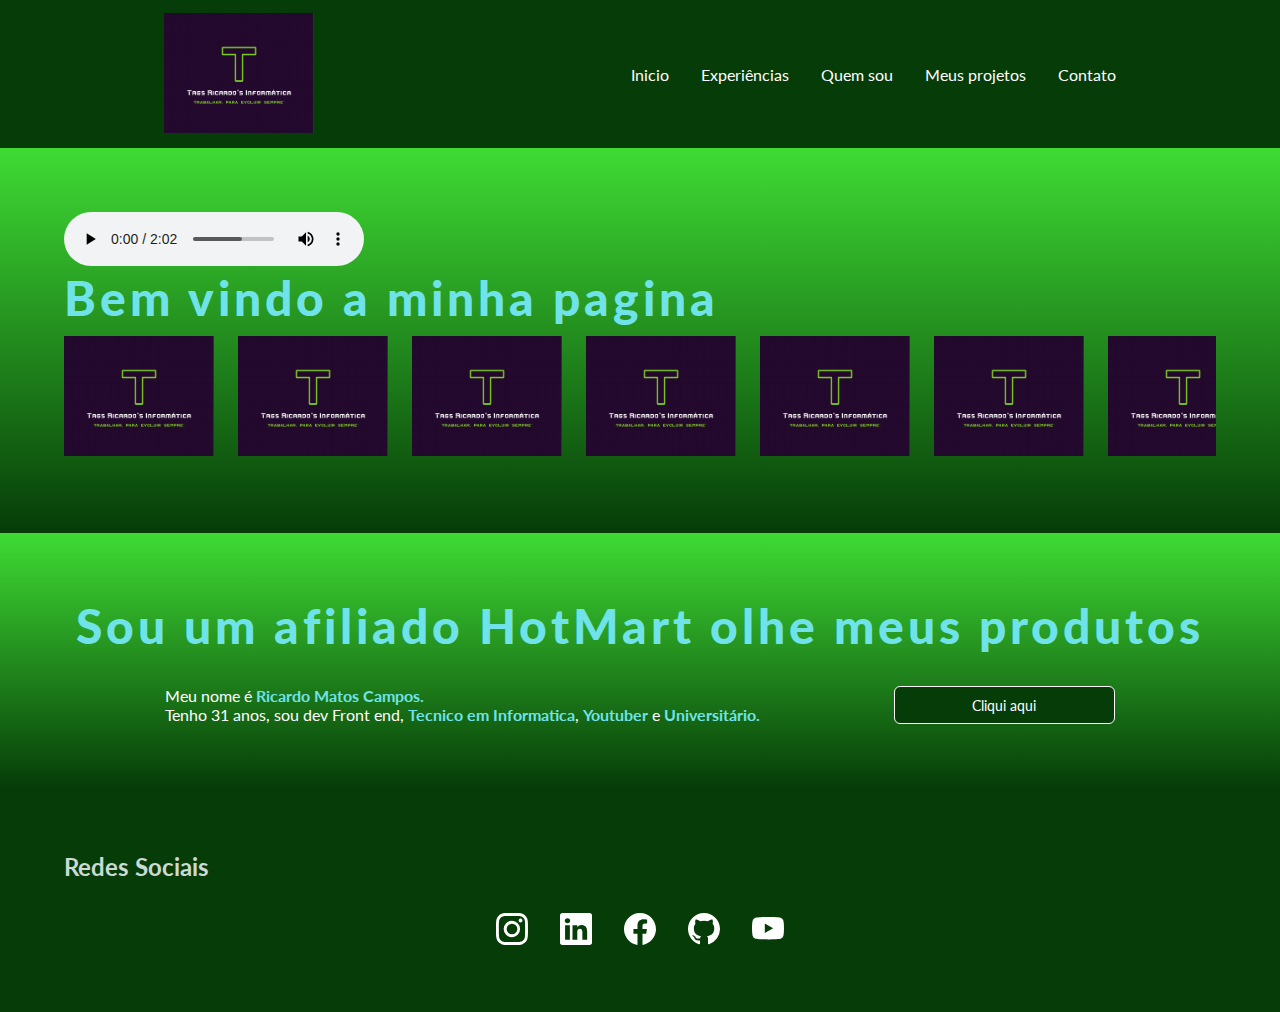
==== index.html @ b85afd66 "index.html" ====
<!DOCTYPE html>
<html lang="pt-br">

<head>

    <meta charset="UTF-8">
    <meta http-equiv="X-UA-Compatible" content="IE=edge">
    <meta name="viewport" content="width=device-width, initial-scale=1.0">
    <link rel="stylesheet" href="ativos\css\estilos.css">
    <title>Inicio</title>
</head>

<body>
    <header>
        <div class="box-img-header">
            <img class="img-logo" src="ativos/imagens/logo.png" alt="">
        </div>
        <nav>
            <a href="index.html" class="nav-links">Inicio</a>
            <a href="index2.html" class="nav-links">Experiências</a>
            <a href="index3.html" class="nav-links">Quem sou</a>
            <a href="index4.html" class="nav-links">Meus projetos</a>
            <a href="index5.html" class="nav-links">Contato</a>
        </nav>

    </header>

    </div>
    <section class="propaganda">
        <audio controls autoplay loop preload="nome">
            <source src="inicio.mp3" type="audio/mpeg">
            <source src="inicio.ogg" type="audio/ogg">
            <source src="inicio.wav" type="audio/wav">
        </audio>

        <h1><strong>Bem vindo a minha pagina</strong></h1>

        <div class="scrollbar">
            <div class="scroll-content">
                <a href=""><img src="ativos/imagens/logo.png" alt="Imagem 1"></a>
                <a href=""><img src="ativos/imagens/logo.png" alt="Imagem 2"></a>
                <a href=""><img src="ativos/imagens/logo.png" alt="Imagem 3"></a>
                <a href=""><img src="ativos/imagens/logo.png" alt="Imagem 4"></a>
                <a href=""><img src="ativos/imagens/logo.png" alt="Imagem 5"></a>
                <a href=""><img src="ativos/imagens/logo.png" alt="Imagem 6"></a>
                <a href=""><img src="ativos/imagens/logo.png" alt="Imagem 7"></a>
                <a href=""><img src="ativos/imagens/logo.png" alt="Imagem 8"></a>
                <a href=""><img src="ativos/imagens/logo.png" alt="Imagem 9"></a>
                <a href=""><img src="ativos/imagens/logo.png" alt="Imagem 10"></a>
                <a href=""><img src="ativos/imagens/logo.png" alt="Imagem 11"></a>
                <a href=""><img src="ativos/imagens/logo.png" alt="Imagem 12"></a>
                <a href=""><img src="ativos/imagens/logo.png" alt="Imagem 13"></a>
                <a href=""><img src="ativos/imagens/logo.png" alt="Imagem 14"></a>
                <a href=""><img src="ativos/imagens/logo.png" alt="Imagem 15"></a>
               
                <!-- Adicione mais imagens com links conforme necessário -->

            </div>
    </section>

    <main>
        <section class="first-section">

            <h1> <strong>Sou um afiliado HotMart olhe meus produtos</strong></h1>

            <div>

                <p>Meu nome é <strong>Ricardo Matos Campos.<br></strong> Tenho 31 anos, sou dev Front end,
                    <strong>Tecnico em
                        Informatica</strong>,
                    <strong>Youtuber</strong> e <strong>Universitário.</strong>
                </p>


            </div>
            <a href="index6.html" target="_blank" class="btn-action link-action">Cliqui aqui</a>


    </main>


    <footer id="contact">
        <h2 class="title">Redes Sociais</h2>
        <div>
            <a href="https://www.instagram.com/ricardomatoos/" target="_blank">
                <svg xmlns="http://www.w3.org/2000/svg" width="32" height="32" fill="#fff" class="bi bi-instagram"
                    viewBox="0 0 16 16">
                    <path
                        d="M8 0C5.829 0 5.556.01 4.703.048 3.85.088 3.269.222 2.76.42a3.917 3.917 0 0 0-1.417.923A3.927 3.927 0 0 0 .42 2.76C.222 3.268.087 3.85.048 4.7.01 5.555 0 5.827 0 8.001c0 2.172.01 2.444.048 3.297.04.852.174 1.433.372 1.942.205.526.478.972.923 1.417.444.445.89.719 1.416.923.51.198 1.09.333 1.942.372C5.555 15.99 5.827 16 8 16s2.444-.01 3.298-.048c.851-.04 1.434-.174 1.943-.372a3.916 3.916 0 0 0 1.416-.923c.445-.445.718-.891.923-1.417.197-.509.332-1.09.372-1.942C15.99 10.445 16 10.173 16 8s-.01-2.445-.048-3.299c-.04-.851-.175-1.433-.372-1.941a3.926 3.926 0 0 0-.923-1.417A3.911 3.911 0 0 0 13.24.42c-.51-.198-1.092-.333-1.943-.372C10.443.01 10.172 0 7.998 0h.003zm-.717 1.442h.718c2.136 0 2.389.007 3.232.046.78.035 1.204.166 1.486.275.373.145.64.319.92.599.28.28.453.546.598.92.11.281.24.705.275 1.485.039.843.047 1.096.047 3.231s-.008 2.389-.047 3.232c-.035.78-.166 1.203-.275 1.485a2.47 2.47 0 0 1-.599.919c-.28.28-.546.453-.92.598-.28.11-.704.24-1.485.276-.843.038-1.096.047-3.232.047s-2.39-.009-3.233-.047c-.78-.036-1.203-.166-1.485-.276a2.478 2.478 0 0 1-.92-.598 2.48 2.48 0 0 1-.6-.92c-.109-.281-.24-.705-.275-1.485-.038-.843-.046-1.096-.046-3.233 0-2.136.008-2.388.046-3.231.036-.78.166-1.204.276-1.486.145-.373.319-.64.599-.92.28-.28.546-.453.92-.598.282-.11.705-.24 1.485-.276.738-.034 1.024-.044 2.515-.045v.002zm4.988 1.328a.96.96 0 1 0 0 1.92.96.96 0 0 0 0-1.92zm-4.27 1.122a4.109 4.109 0 1 0 0 8.217 4.109 4.109 0 0 0 0-8.217zm0 1.441a2.667 2.667 0 1 1 0 5.334 2.667 2.667 0 0 1 0-5.334z" />
                </svg>
            </a>
            <a href="https://www.linkedin.com/in/ricardo-matos-campos-77bb851a1/" target="_blank">
                <svg xmlns="http://www.w3.org/2000/svg" width="32" height="32" fill="#fff" class="bi bi-linkedin"
                    viewBox="0 0 16 16">
                    <path
                        d="M0 1.146C0 .513.526 0 1.175 0h13.65C15.474 0 16 .513 16 1.146v13.708c0 .633-.526 1.146-1.175 1.146H1.175C.526 16 0 15.487 0 14.854V1.146zm4.943 12.248V6.169H2.542v7.225h2.401zm-1.2-8.212c.837 0 1.358-.554 1.358-1.248-.015-.709-.52-1.248-1.342-1.248-.822 0-1.359.54-1.359 1.248 0 .694.521 1.248 1.327 1.248h.016zm4.908 8.212V9.359c0-.216.016-.432.08-.586.173-.431.568-.878 1.232-.878.869 0 1.216.662 1.216 1.634v3.865h2.401V9.25c0-2.22-1.184-3.252-2.764-3.252-1.274 0-1.845.7-2.165 1.193v.025h-.016a5.54 5.54 0 0 1 .016-.025V6.169h-2.4c.03.678 0 7.225 0 7.225h2.4z" />
                </svg>
            </a>
            <a href="https://www.facebook.com/RiardoMatos" target="_blank">
                <svg xmlns="http://www.w3.org/2000/svg" width="32" height="32" fill="#fff" class="bi bi-facebook"
                    viewBox="0 0 16 16">
                    <path
                        d="M16 8.049c0-4.446-3.582-8.05-8-8.05C3.58 0-.002 3.603-.002 8.05c0 4.017 2.926 7.347 6.75 7.951v-5.625h-2.03V8.05H6.75V6.275c0-2.017 1.195-3.131 3.022-3.131.876 0 1.791.157 1.791.157v1.98h-1.009c-.993 0-1.303.621-1.303 1.258v1.51h2.218l-.354 2.326H9.25V16c3.824-.604 6.75-3.934 6.75-7.951z" />
                </svg>
            </a>
            <a href="https://github.com/RicardoMatosCampos" target="_blank">
                <svg xmlns="http://www.w3.org/2000/svg" width="32" height="32" fill="#fff" class="bi bi-github"
                    viewBox="0 0 16 16">
                    <path
                        d="M8 0C3.58 0 0 3.58 0 8c0 3.54 2.29 6.53 5.47 7.59.4.07.55-.17.55-.38 0-.19-.01-.82-.01-1.49-2.01.37-2.53-.49-2.69-.94-.09-.23-.48-.94-.82-1.13-.28-.15-.68-.52-.01-.53.63-.01 1.08.58 1.23.82.72 1.21 1.87.87 2.33.66.07-.52.28-.87.51-1.07-1.78-.2-3.64-.89-3.64-3.95 0-.87.31-1.59.82-2.15-.08-.2-.36-1.02.08-2.12 0 0 .67-.21 2.2.82.64-.18 1.32-.27 2-.27.68 0 1.36.09 2 .27 1.53-1.04 2.2-.82 2.2-.82.44 1.1.16 1.92.08 2.12.51.56.82 1.27.82 2.15 0 3.07-1.87 3.75-3.65 3.95.29.25.54.73.54 1.48 0 1.07-.01 1.93-.01 2.2 0 .21.15.46.55.38A8.012 8.012 0 0 0 16 8c0-4.42-3.58-8-8-8z" />
                </svg>
            </a>
            <a href="https://www.youtube.com/channel/UC8qHmfI7hqB1QmoGo6HfRzQ" target="_blank">
                <svg xmlns="http://www.w3.org/2000/svg" width="32" height="32" fill="#fff" class="bi bi-youtube"
                    viewBox="0 0 16 16">
                    <path
                        d="M8.051 1.999h.089c.822.003 4.987.033 6.11.335a2.01 2.01 0 0 1 1.415 1.42c.101.38.172.883.22 1.402l.01.104.022.26.008.104c.065.914.073 1.77.074 1.957v.075c-.001.194-.01 1.108-.082 2.06l-.008.105-.009.104c-.05.572-.124 1.14-.235 1.558a2.007 2.007 0 0 1-1.415 1.42c-1.16.312-5.569.334-6.18.335h-.142c-.309 0-1.587-.006-2.927-.052l-.17-.006-.087-.004-.171-.007-.171-.007c-1.11-.049-2.167-.128-2.654-.26a2.007 2.007 0 0 1-1.415-1.419c-.111-.417-.185-.986-.235-1.558L.09 9.82l-.008-.104A31.4 31.4 0 0 1 0 7.68v-.123c.002-.215.01-.958.064-1.778l.007-.103.003-.052.008-.104.022-.26.01-.104c.048-.519.119-1.023.22-1.402a2.007 2.007 0 0 1 1.415-1.42c.487-.13 1.544-.21 2.654-.26l.17-.007.172-.006.086-.003.171-.007A99.788 99.788 0 0 1 7.858 2h.193zM6.4 5.209v4.818l4.157-2.408L6.4 5.209z" />
                </svg>
            </a>
        </div>
    </footer>
    <script src="script.js"></script>
</body>

</html>
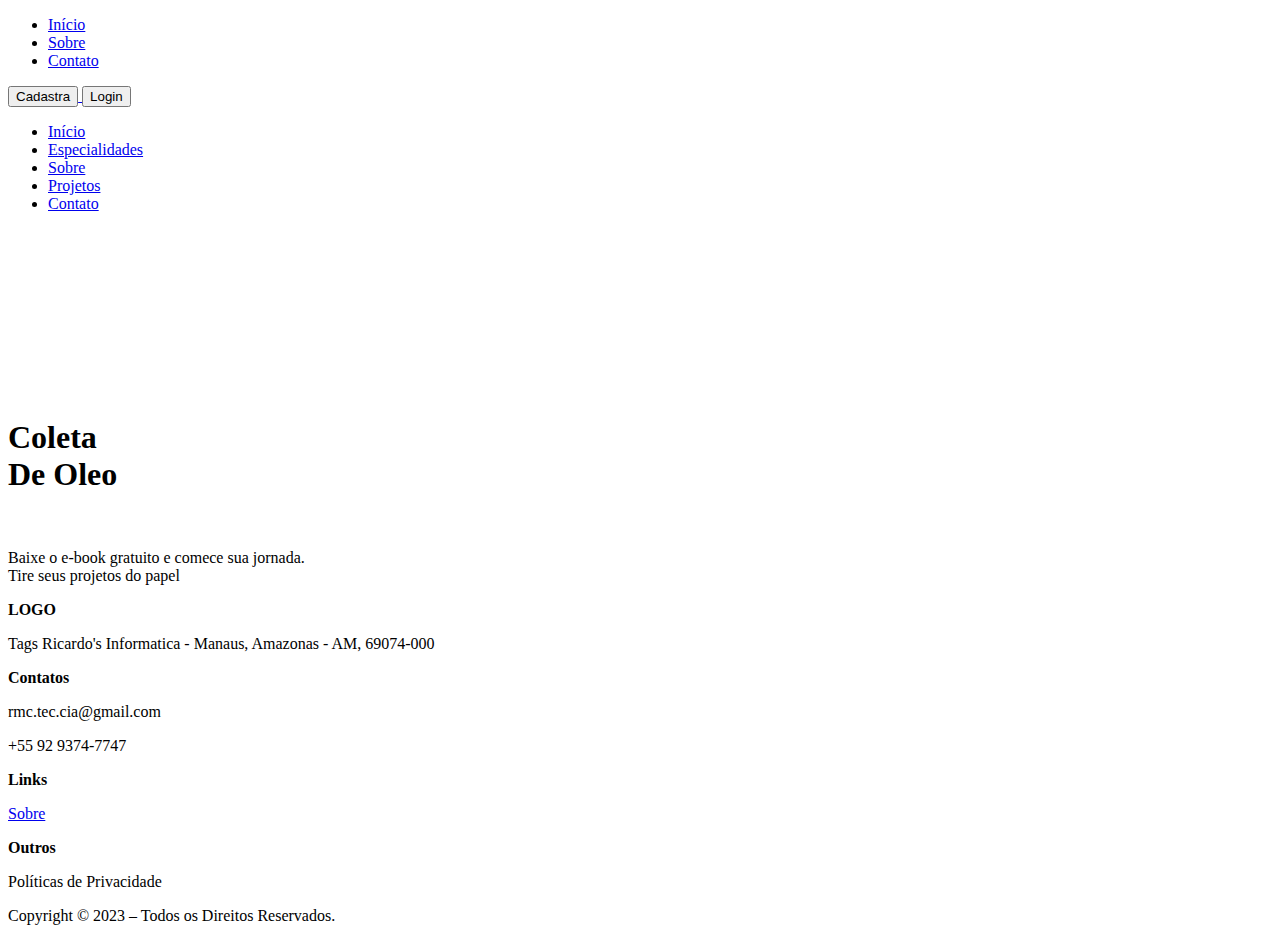
==== commit d72a1121: "inicio.html" ====
--- a/index.html
+++ b/index.html
@@ -2,124 +2,125 @@
 <html lang="pt-br">
 
 <head>
-
     <meta charset="UTF-8">
     <meta http-equiv="X-UA-Compatible" content="IE=edge">
     <meta name="viewport" content="width=device-width, initial-scale=1.0">
-    <link rel="stylesheet" href="ativos\css\estilos.css">
-    <title>Inicio</title>
+    <link rel="stylesheet" href="css/estilos.css">
+    <title>inicio</title>
 </head>
 
 <body>
     <header>
-        <div class="box-img-header">
-            <img class="img-logo" src="ativos/imagens/logo.png" alt="">
-        </div>
-        <nav>
-            <a href="index.html" class="nav-links">Inicio</a>
-            <a href="index2.html" class="nav-links">Experiências</a>
-            <a href="index3.html" class="nav-links">Quem sou</a>
-            <a href="index4.html" class="nav-links">Meus projetos</a>
-            <a href="index5.html" class="nav-links">Contato</a>
-        </nav>
+        <div class="interface">
+            <nav class="menu-desktop">
+                <ul>
+                    <li><a href="inicio.html">Início</a></li>
+                    <li><a href="sobre.html">Sobre</a></li>
+                    <li><a href="sobre.html">Contato</a></li>
 
+                </ul>
+            </nav>
+
+            <div class="btn-contato">
+                <a href="cadastrousuario.html">
+                    <button>Cadastra</button>
+                </a>
+                <a href="login.html">
+                    <button>Login</button>
+                </a>
+            </div><!--btn-contato-->
+
+            <div class="btn-abrir-menu" id="btn-menu">
+                <i class="bi bi-list"></i>
+            </div>
+
+            <div class="menu-mobile" id="menu-mobile">
+                <div class="btn-fechar">
+                    <i class="bi bi-x-lg"></i>
+                </div>
+
+                <nav>
+                    <ul>
+                        <li><a href="#">Início</a></li>
+                        <li><a href="#">Especialidades</a></li>
+                        <li><a href="#">Sobre</a></li>
+                        <li><a href="#">Projetos</a></li>
+                        <li><a href="#">Contato</a></li>
+                    </ul>
+                </nav>
+
+            </div><!--menu-mobile-->
+            <div class="overlay-menu" id="overlay-menu"></div>
+        </div><!--interface-->
     </header>
 
-    </div>
-    <section class="propaganda">
-        <audio controls autoplay loop preload="nome">
-            <source src="inicio.mp3" type="audio/mpeg">
-            <source src="inicio.ogg" type="audio/ogg">
-            <source src="inicio.wav" type="audio/wav">
-        </audio>
+    <section>
+        <div class="container">
+            <div class="flex">
 
-        <h1><strong>Bem vindo a minha pagina</strong></h1>
+                <div class="txt-leads">
+                    <h1>
+                        <br><br><br><br><br>
+                        <span> Coleta <br>De Oleo</span>
+                    </h1>
 
-        <div class="scrollbar">
-            <div class="scroll-content">
-                <a href=""><img src="ativos/imagens/logo.png" alt="Imagem 1"></a>
-                <a href=""><img src="ativos/imagens/logo.png" alt="Imagem 2"></a>
-                <a href=""><img src="ativos/imagens/logo.png" alt="Imagem 3"></a>
-                <a href=""><img src="ativos/imagens/logo.png" alt="Imagem 4"></a>
-                <a href=""><img src="ativos/imagens/logo.png" alt="Imagem 5"></a>
-                <a href=""><img src="ativos/imagens/logo.png" alt="Imagem 6"></a>
-                <a href=""><img src="ativos/imagens/logo.png" alt="Imagem 7"></a>
-                <a href=""><img src="ativos/imagens/logo.png" alt="Imagem 8"></a>
-                <a href=""><img src="ativos/imagens/logo.png" alt="Imagem 9"></a>
-                <a href=""><img src="ativos/imagens/logo.png" alt="Imagem 10"></a>
-                <a href=""><img src="ativos/imagens/logo.png" alt="Imagem 11"></a>
-                <a href=""><img src="ativos/imagens/logo.png" alt="Imagem 12"></a>
-                <a href=""><img src="ativos/imagens/logo.png" alt="Imagem 13"></a>
-                <a href=""><img src="ativos/imagens/logo.png" alt="Imagem 14"></a>
-                <a href=""><img src="ativos/imagens/logo.png" alt="Imagem 15"></a>
-               
-                <!-- Adicione mais imagens com links conforme necessário -->
+                    <img src="imagem/oleo.png" alt="">
 
-            </div>
-    </section>
+                    <p>Baixe o e-book gratuito e comece sua jornada. <br>
+                        <span>Tire seus projetos do papel</span>
+                    </p>
+                </div><!--txt-leads-->
 
-    <main>
-        <section class="first-section">
-
-            <h1> <strong>Sou um afiliado HotMart olhe meus produtos</strong></h1>
-
-            <div>
-
-                <p>Meu nome é <strong>Ricardo Matos Campos.<br></strong> Tenho 31 anos, sou dev Front end,
-                    <strong>Tecnico em
-                        Informatica</strong>,
-                    <strong>Youtuber</strong> e <strong>Universitário.</strong>
-                </p>
 
 
             </div>
-            <a href="index6.html" target="_blank" class="btn-action link-action">Cliqui aqui</a>
+        </div>
 
+        </div><!--form-leads-->
 
-    </main>
+        </div><!--flex-->
+        </div><!--container-->
+    </section>
+    <footer class="rodape" id="contato">
+        <div class="rodape-div">
 
+            <div class="rodape-div-1">
+                <div class="rodape-div-1-coluna">
+                    <!-- elemento -->
+                    <span><b>LOGO</b></span>
+                    <p>Tags Ricardo's Informatica - Manaus, Amazonas - AM, 69074-000</p>
+                </div>
+            </div>
 
-    <footer id="contact">
-        <h2 class="title">Redes Sociais</h2>
-        <div>
-            <a href="https://www.instagram.com/ricardomatoos/" target="_blank">
-                <svg xmlns="http://www.w3.org/2000/svg" width="32" height="32" fill="#fff" class="bi bi-instagram"
-                    viewBox="0 0 16 16">
-                    <path
-                        d="M8 0C5.829 0 5.556.01 4.703.048 3.85.088 3.269.222 2.76.42a3.917 3.917 0 0 0-1.417.923A3.927 3.927 0 0 0 .42 2.76C.222 3.268.087 3.85.048 4.7.01 5.555 0 5.827 0 8.001c0 2.172.01 2.444.048 3.297.04.852.174 1.433.372 1.942.205.526.478.972.923 1.417.444.445.89.719 1.416.923.51.198 1.09.333 1.942.372C5.555 15.99 5.827 16 8 16s2.444-.01 3.298-.048c.851-.04 1.434-.174 1.943-.372a3.916 3.916 0 0 0 1.416-.923c.445-.445.718-.891.923-1.417.197-.509.332-1.09.372-1.942C15.99 10.445 16 10.173 16 8s-.01-2.445-.048-3.299c-.04-.851-.175-1.433-.372-1.941a3.926 3.926 0 0 0-.923-1.417A3.911 3.911 0 0 0 13.24.42c-.51-.198-1.092-.333-1.943-.372C10.443.01 10.172 0 7.998 0h.003zm-.717 1.442h.718c2.136 0 2.389.007 3.232.046.78.035 1.204.166 1.486.275.373.145.64.319.92.599.28.28.453.546.598.92.11.281.24.705.275 1.485.039.843.047 1.096.047 3.231s-.008 2.389-.047 3.232c-.035.78-.166 1.203-.275 1.485a2.47 2.47 0 0 1-.599.919c-.28.28-.546.453-.92.598-.28.11-.704.24-1.485.276-.843.038-1.096.047-3.232.047s-2.39-.009-3.233-.047c-.78-.036-1.203-.166-1.485-.276a2.478 2.478 0 0 1-.92-.598 2.48 2.48 0 0 1-.6-.92c-.109-.281-.24-.705-.275-1.485-.038-.843-.046-1.096-.046-3.233 0-2.136.008-2.388.046-3.231.036-.78.166-1.204.276-1.486.145-.373.319-.64.599-.92.28-.28.546-.453.92-.598.282-.11.705-.24 1.485-.276.738-.034 1.024-.044 2.515-.045v.002zm4.988 1.328a.96.96 0 1 0 0 1.92.96.96 0 0 0 0-1.92zm-4.27 1.122a4.109 4.109 0 1 0 0 8.217 4.109 4.109 0 0 0 0-8.217zm0 1.441a2.667 2.667 0 1 1 0 5.334 2.667 2.667 0 0 1 0-5.334z" />
-                </svg>
-            </a>
-            <a href="https://www.linkedin.com/in/ricardo-matos-campos-77bb851a1/" target="_blank">
-                <svg xmlns="http://www.w3.org/2000/svg" width="32" height="32" fill="#fff" class="bi bi-linkedin"
-                    viewBox="0 0 16 16">
-                    <path
-                        d="M0 1.146C0 .513.526 0 1.175 0h13.65C15.474 0 16 .513 16 1.146v13.708c0 .633-.526 1.146-1.175 1.146H1.175C.526 16 0 15.487 0 14.854V1.146zm4.943 12.248V6.169H2.542v7.225h2.401zm-1.2-8.212c.837 0 1.358-.554 1.358-1.248-.015-.709-.52-1.248-1.342-1.248-.822 0-1.359.54-1.359 1.248 0 .694.521 1.248 1.327 1.248h.016zm4.908 8.212V9.359c0-.216.016-.432.08-.586.173-.431.568-.878 1.232-.878.869 0 1.216.662 1.216 1.634v3.865h2.401V9.25c0-2.22-1.184-3.252-2.764-3.252-1.274 0-1.845.7-2.165 1.193v.025h-.016a5.54 5.54 0 0 1 .016-.025V6.169h-2.4c.03.678 0 7.225 0 7.225h2.4z" />
-                </svg>
-            </a>
-            <a href="https://www.facebook.com/RiardoMatos" target="_blank">
-                <svg xmlns="http://www.w3.org/2000/svg" width="32" height="32" fill="#fff" class="bi bi-facebook"
-                    viewBox="0 0 16 16">
-                    <path
-                        d="M16 8.049c0-4.446-3.582-8.05-8-8.05C3.58 0-.002 3.603-.002 8.05c0 4.017 2.926 7.347 6.75 7.951v-5.625h-2.03V8.05H6.75V6.275c0-2.017 1.195-3.131 3.022-3.131.876 0 1.791.157 1.791.157v1.98h-1.009c-.993 0-1.303.621-1.303 1.258v1.51h2.218l-.354 2.326H9.25V16c3.824-.604 6.75-3.934 6.75-7.951z" />
-                </svg>
-            </a>
-            <a href="https://github.com/RicardoMatosCampos" target="_blank">
-                <svg xmlns="http://www.w3.org/2000/svg" width="32" height="32" fill="#fff" class="bi bi-github"
-                    viewBox="0 0 16 16">
-                    <path
-                        d="M8 0C3.58 0 0 3.58 0 8c0 3.54 2.29 6.53 5.47 7.59.4.07.55-.17.55-.38 0-.19-.01-.82-.01-1.49-2.01.37-2.53-.49-2.69-.94-.09-.23-.48-.94-.82-1.13-.28-.15-.68-.52-.01-.53.63-.01 1.08.58 1.23.82.72 1.21 1.87.87 2.33.66.07-.52.28-.87.51-1.07-1.78-.2-3.64-.89-3.64-3.95 0-.87.31-1.59.82-2.15-.08-.2-.36-1.02.08-2.12 0 0 .67-.21 2.2.82.64-.18 1.32-.27 2-.27.68 0 1.36.09 2 .27 1.53-1.04 2.2-.82 2.2-.82.44 1.1.16 1.92.08 2.12.51.56.82 1.27.82 2.15 0 3.07-1.87 3.75-3.65 3.95.29.25.54.73.54 1.48 0 1.07-.01 1.93-.01 2.2 0 .21.15.46.55.38A8.012 8.012 0 0 0 16 8c0-4.42-3.58-8-8-8z" />
-                </svg>
-            </a>
-            <a href="https://www.youtube.com/channel/UC8qHmfI7hqB1QmoGo6HfRzQ" target="_blank">
-                <svg xmlns="http://www.w3.org/2000/svg" width="32" height="32" fill="#fff" class="bi bi-youtube"
-                    viewBox="0 0 16 16">
-                    <path
-                        d="M8.051 1.999h.089c.822.003 4.987.033 6.11.335a2.01 2.01 0 0 1 1.415 1.42c.101.38.172.883.22 1.402l.01.104.022.26.008.104c.065.914.073 1.77.074 1.957v.075c-.001.194-.01 1.108-.082 2.06l-.008.105-.009.104c-.05.572-.124 1.14-.235 1.558a2.007 2.007 0 0 1-1.415 1.42c-1.16.312-5.569.334-6.18.335h-.142c-.309 0-1.587-.006-2.927-.052l-.17-.006-.087-.004-.171-.007-.171-.007c-1.11-.049-2.167-.128-2.654-.26a2.007 2.007 0 0 1-1.415-1.419c-.111-.417-.185-.986-.235-1.558L.09 9.82l-.008-.104A31.4 31.4 0 0 1 0 7.68v-.123c.002-.215.01-.958.064-1.778l.007-.103.003-.052.008-.104.022-.26.01-.104c.048-.519.119-1.023.22-1.402a2.007 2.007 0 0 1 1.415-1.42c.487-.13 1.544-.21 2.654-.26l.17-.007.172-.006.086-.003.171-.007A99.788 99.788 0 0 1 7.858 2h.193zM6.4 5.209v4.818l4.157-2.408L6.4 5.209z" />
-                </svg>
-            </a>
+            <div class="rodape-div-2">
+                <div class="rodape-div-2-coluna">
+                    <!-- elemento -->
+                    <span><b>Contatos</b></span>
+                    <p>rmc.tec.cia@gmail.com</p>
+                    <p>+55 92 9374-7747</p>
+                </div>
+            </div>
+
+            <div class="rodape-div-3">
+                <div class="rodape-div-3-coluna">
+                    <!-- elemento -->
+                    <span><b>Links</b></span>
+                    <p><a href="sobre.html">Sobre</a></p>
+                </div>
+            </div>
+
+            <div class="rodape-div-4">
+                <div class="rodape-div-4-coluna">
+                    <!-- elemento -->
+                    <span><b>Outros</b></span>
+                    <p>Políticas de Privacidade</p>
+                </div>
+            </div>
+
         </div>
+        <p class="rodape-direitos">Copyright © 2023 – Todos os Direitos Reservados.</p>
     </footer>
-    <script src="script.js"></script>
+
 </body>
 
 </html>
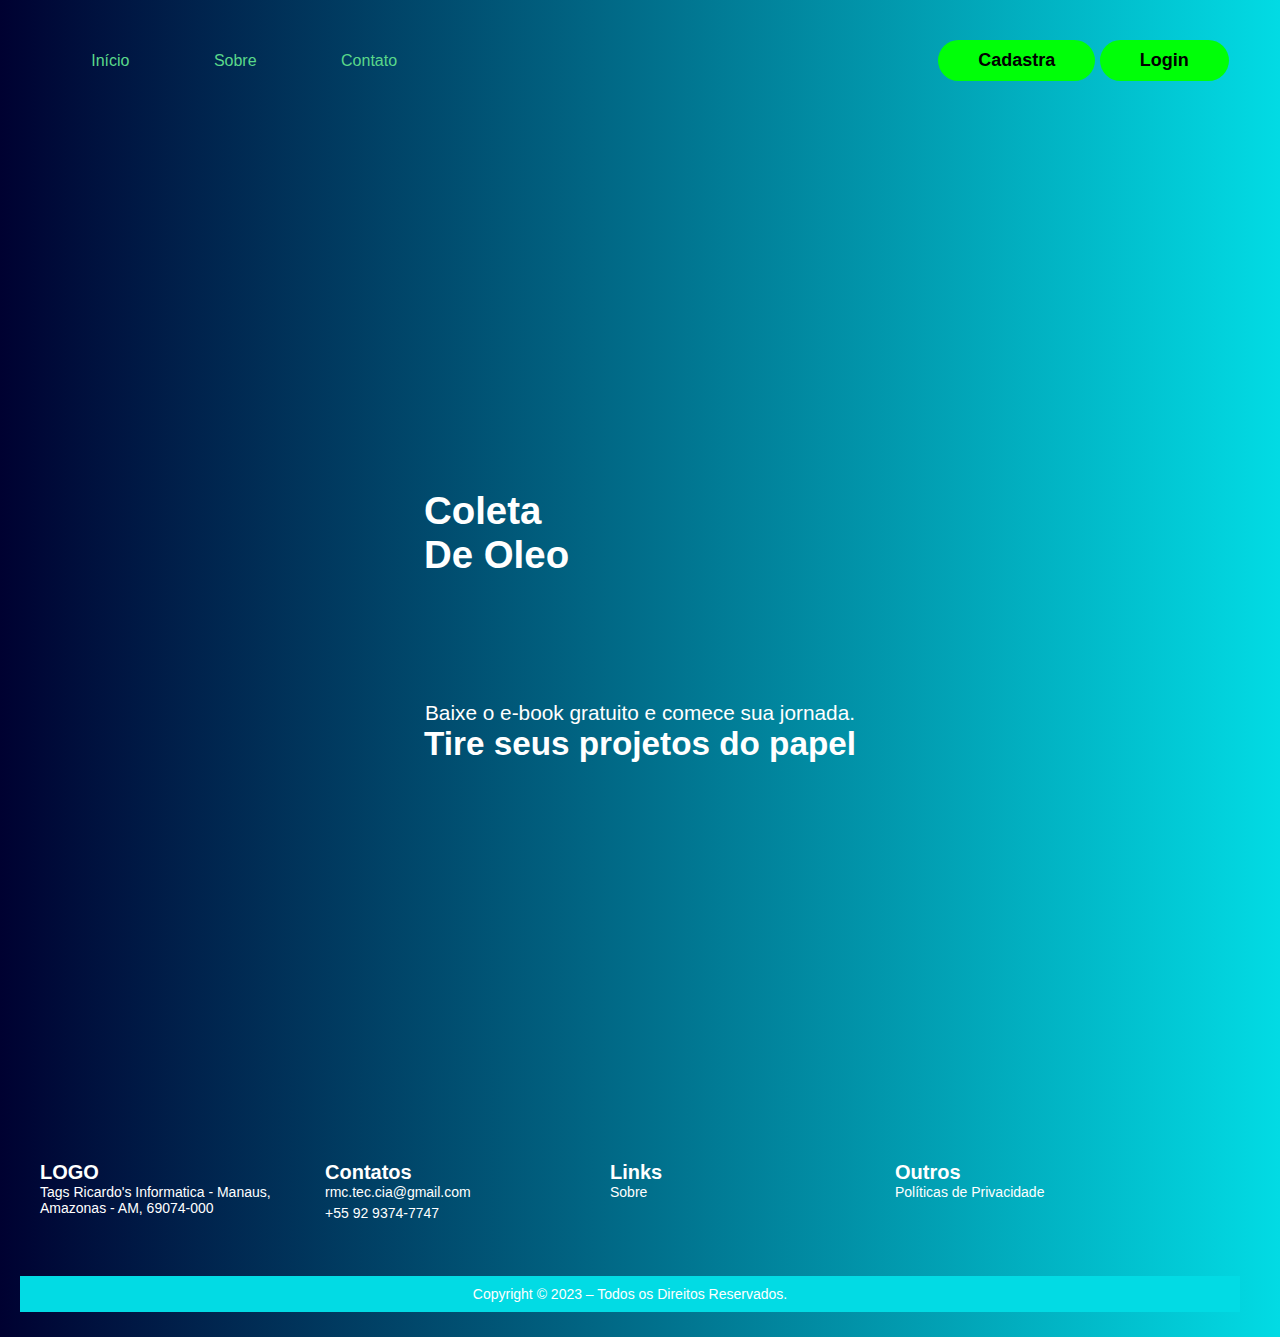
==== commit 0dc36ae7: "Update and rename inicio.html to index.html" ====
--- a/index.html
+++ b/index.html
@@ -5,7 +5,7 @@
     <meta charset="UTF-8">
     <meta http-equiv="X-UA-Compatible" content="IE=edge">
     <meta name="viewport" content="width=device-width, initial-scale=1.0">
-    <link rel="stylesheet" href="css/estilos.css">
+    <link rel="stylesheet" href="ativos/css/estilos.css">
     <title>inicio</title>
 </head>
 
--- a/ativos/css/estilos.css
+++ b/ativos/css/estilos.css
@@ -0,0 +1,399 @@
+* {
+    margin: 0;
+    padding: 0;
+    box-sizing: border-box;
+    font-family: "Outfit", sans-serif;
+}
+
+html {
+    height: 100vh;
+}
+header {
+    padding: 40px 4%;
+}
+
+header>.interface {
+    display: flex;
+    align-items: center;
+    justify-content: space-between;
+}
+
+header a {
+    color: #5ad88a;
+    text-decoration: none;
+    display: inline-block;
+    transition: .2s;
+}
+
+header nav.menu-desktop a:hover {
+    color: #fff;
+    transform: scale(1.05);
+}
+
+header nav ul {
+    list-style-type: none;
+}
+
+header nav.menu-desktop ul li {
+    display: inline-block;
+    padding: 0 40px;
+}
+
+/* ESTILO DO MENU MOBILE */
+
+.btn-abrir-menu{
+    display: none;
+}
+
+.btn-abrir-menu i{
+    color: #00FF08;
+    font-size: 40px;
+}
+
+.menu-mobile{
+    background-color: #000;
+    height: 100vh;
+    position: fixed;
+    top: 0;
+    right: 0;
+    z-index: 99999;
+    width: 0%;
+    overflow: hidden;
+    transition: .5s;
+}
+
+.menu-mobile.abrir-menu{
+    width: 70%;
+}
+
+.menu-mobile.abrir-menu ~ .overlay-menu{
+    display: block;
+}
+
+
+.menu-mobile .btn-fechar{
+    padding: 20px 5%;
+}
+
+.menu-mobile .btn-fechar i{
+    color: #00FF08;
+    font-size: 30px;
+}
+
+.menu-mobile nav ul{
+    text-align: right;
+}
+
+.menu-mobile nav ul li a{
+    color: #fff;
+    font-size: 20px;
+    font-weight: 300;
+    padding: 20px 8%;
+    display: block;
+}   
+
+.menu-mobile nav ul li a:hover{
+    background-color: #00FF08;
+    color: #000;
+}
+
+.overlay-menu{
+    background-color: #000000df;
+    width: 100%;
+    height: 100%;
+    position: fixed;
+    top: 0;
+    left: 0;
+    z-index: 88888;
+    display: none;
+}
+
+/* ESTILO DO TOPO DO SITE */
+section.topo-do-site {
+    padding: 40px 4%;
+}
+
+section.topo-do-site .flex {
+    align-items: center;
+    justify-content: center;
+    gap: 90px;
+}
+
+.topo-do-site h1 {
+    color: #fff;
+    font-size: 42px;
+    line-height: 40px;
+}
+
+.topo-do-site .txt-topo-site h1 span {
+    color: #00FF08;
+}
+
+.topo-do-site .txt-topo-site p {
+    color: #fff;
+    margin: 40px 0;
+}
+
+.topo-do-site .img-topo-site img {
+    position: relative;
+    animation: flutuar 2s ease-in-out infinite alternate;
+}
+
+
+@keyframes flutuar {
+    0% {
+        top: 0;
+    }
+
+    100% {
+        top: 30px;
+    }
+}
+
+nav{
+    display: flex;
+    gap: 2rem;
+    justify-content: center;
+    align-items: center;
+    flex-wrap: wrap;
+}
+
+.nav-links{
+    text-decoration: none;
+    color: var(--white);
+}
+
+.nav-links:hover{
+    color: var(--dark4);
+    text-decoration: underline;
+    transition: .4s;
+}
+.box-btn-actions{
+    display: flex;
+    gap: 1rem;
+}
+
+:is(button,.link-action){
+    padding: .6rem;
+    font-size: .9rem;
+    border-radius: 6px;
+    cursor: pointer;
+    transition: .4s;
+}
+
+.btn-action{
+    background-color: transparent;
+    border: 1px solid var(--white);
+    color: var(--white);
+}
+
+.btn-action:hover{
+    background-color:  var(--dark3);
+    border: 1px solid var(--dark3);
+}
+
+.link-action{
+    text-decoration: none;
+    width: 200px;
+    text-align: center;
+}
+
+.interface {
+    max-width: 1280px;
+    margin: 0 auto;
+}
+
+.flex {
+    display: flex;
+}
+
+.btn-contato button {
+    padding: 10px 40px;
+    font-size: 18px;
+    font-weight: 600;
+    background-color: #00FF08;
+    border: 0;
+    border-radius: 30px;
+    cursor: pointer;
+    transition: .2s;
+}
+
+body {
+    height: 100vh;
+    background-image: linear-gradient(to left, #02DBE4, #000131);
+}
+
+.container {
+    max-width: 1280px;
+    margin: auto;
+}
+
+.flex {
+    display: flex;
+    align-items: center;
+    justify-content: space-around;
+    height: 100vh;
+}
+
+.txt-leads {
+    text-align: center;
+}
+
+.txt-leads h1 {
+    color: #fff;
+    font-size: 1.2em;
+    font-weight: 500;
+    text-align: left;
+}
+
+.txt-leads h1 span {
+    font-size: 2em;
+    font-weight: 700;
+}
+
+.txt-leads img {
+    width: 320px;
+    margin: 60px 0;
+}
+
+.txt-leads p {
+    color: #fff;
+    font-size: 1.3em;
+}
+
+.txt-leads p span {
+    font-size: 1.6em;
+    font-weight: 600;
+}
+
+form {
+    width: 100%;
+    background-color: #00000055;
+    border-radius: 20px;
+    padding: 40px;
+}
+
+form h2 {
+    text-align: center;
+    font-size: 2em;
+    color: #fff;
+    line-height: 20px;
+    margin-bottom: 60px;
+}
+
+form h2 span {
+    font-size: 0.5em;
+}
+
+.input-box {
+    margin-bottom: 20px;
+}
+
+.input-box label {
+    display: block;
+    color: #fff;
+}
+
+.input-box input {
+    width: 100%;
+    padding: 10px;
+    outline: none;
+    border-radius: 10px;
+    border: none;
+}
+
+.btn-enviar {
+    text-align: center;
+    margin-top: 40px;
+}
+
+.btn-enviar input {
+    width: 140px;
+    height: 50px;
+    border: 0;
+    background-color: #01DAFE;
+    color: #fff;
+    font-size: 20px;
+    font-weight: 700;
+    border-radius: 10px;
+    cursor: pointer;
+}
+
+.btn-cadastrar {
+    background-color: #01DAFE;
+    text-align: center;
+    margin-top: 40px;
+    width: 140px;
+    height: 50px;
+    border: 0;
+    color: #fff;
+    font-size: 20px;
+    font-weight: 700;
+    border-radius: 10px;
+    cursor: pointer;
+
+}
+
+footer {
+    background-image: linear-gradient(to left, #02DBE4, #000131);
+    color: #fff;
+    padding: 20px;
+    margin-top: 50px;
+}
+
+
+.rodape {
+    height: auto;
+    width: 100%;
+    font-size: 14px;
+    font-family: helvetica;
+}
+
+.rodape a {
+    text-decoration: none;
+    color: white;
+}
+
+.rodape p {
+    margin-bottom: 5px;
+}
+
+.rodape-div {
+    display: flex;
+    flex-wrap: wrap;
+    width: 100%;
+    margin: auto;
+    align-items: stretch;
+    padding: 60px 10px 40px 10px;
+}
+
+.rodape-div-1, .rodape-div-2, .rodape-div-3, .rodape-div-4 {
+    display: flex;
+    width: calc(100% / 4 - 20px);
+    padding: 10px;
+}
+
+.rodape span {
+    font-size: 20px;
+    color: white;
+}
+
+.rodape-direitos {
+    width: calc(100% - 20px);
+    background-color: #02DBE4;
+    padding: 10px;
+    margin: 0px;
+    text-align: center;
+}
+
+/*mobile*/
+@media (max-width: 768px) {
+    .rodape-div-1, .rodape-div-2, .rodape-div-3, .rodape-div-4 {
+        width: calc(50% - 20px);
+        padding: 10px;
+    }
+
+    .rodape-div {
+        padding: 60px 0px 40px 0px;
+    }
+}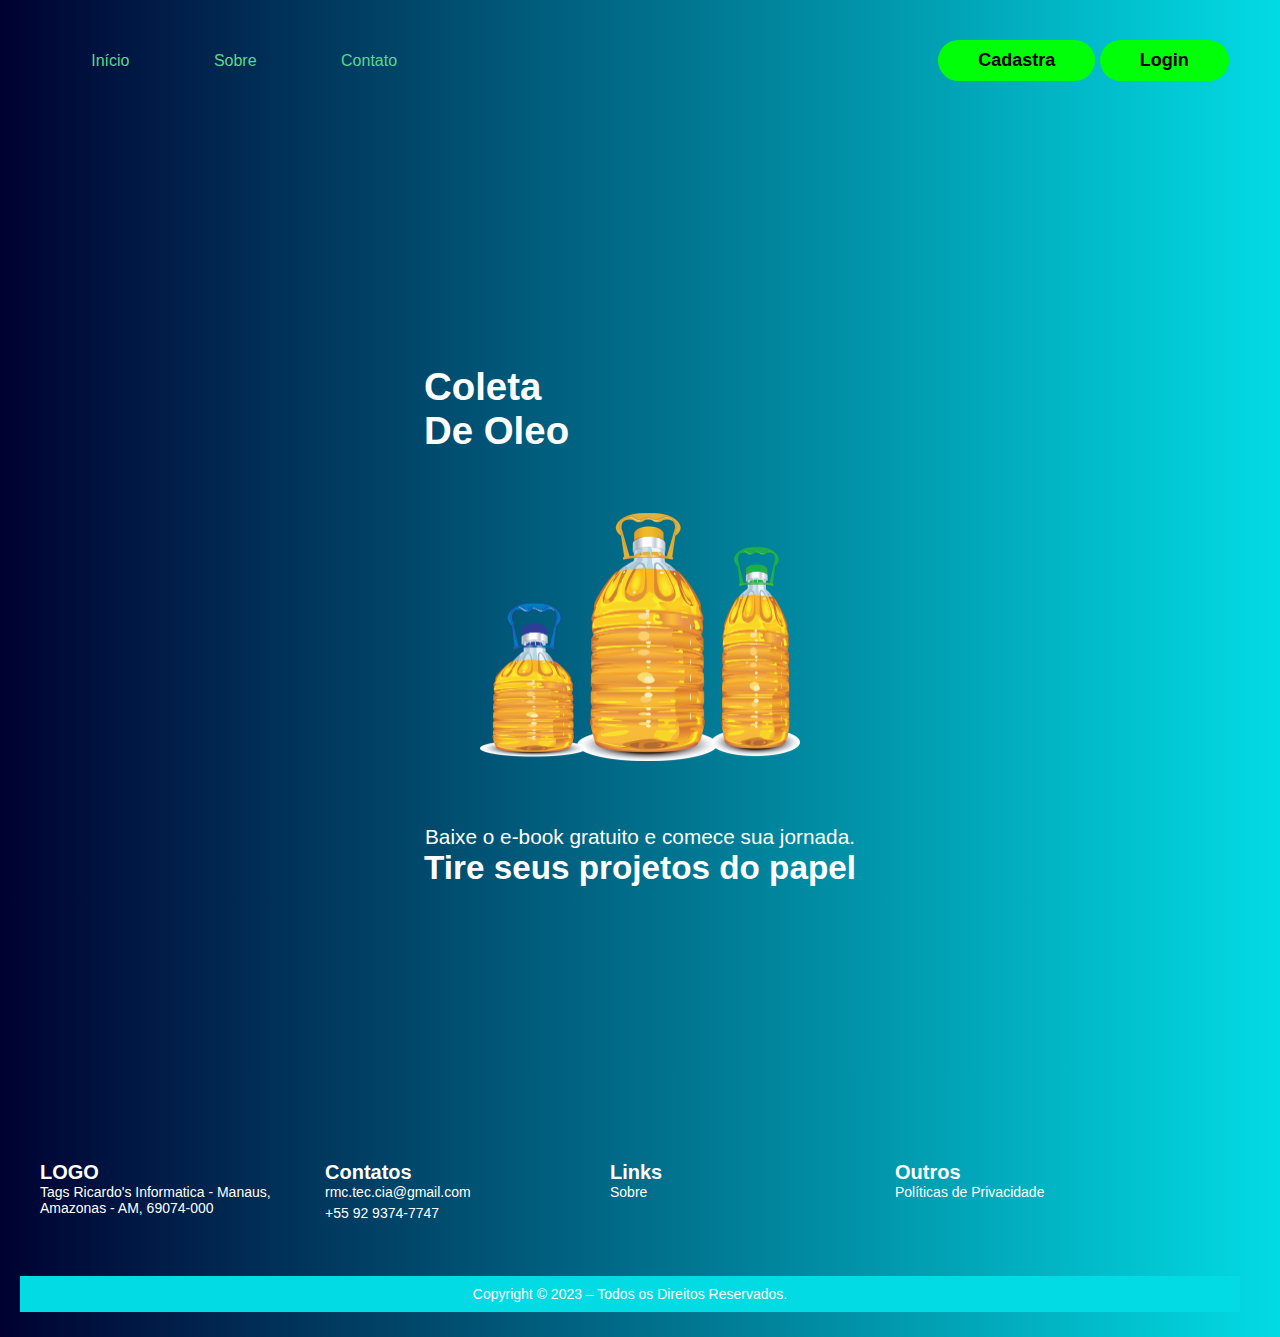
==== commit f3ebf0f5: "Update index.html" ====
--- a/index.html
+++ b/index.html
@@ -14,7 +14,7 @@
         <div class="interface">
             <nav class="menu-desktop">
                 <ul>
-                    <li><a href="inicio.html">Início</a></li>
+                    <li><a href="idex.html">Início</a></li>
                     <li><a href="sobre.html">Sobre</a></li>
                     <li><a href="sobre.html">Contato</a></li>
 
@@ -64,7 +64,7 @@
                         <span> Coleta <br>De Oleo</span>
                     </h1>
 
-                    <img src="imagem/oleo.png" alt="">
+                    <img src="ativos/imagem/oleo.png" alt="">
 
                     <p>Baixe o e-book gratuito e comece sua jornada. <br>
                         <span>Tire seus projetos do papel</span>
